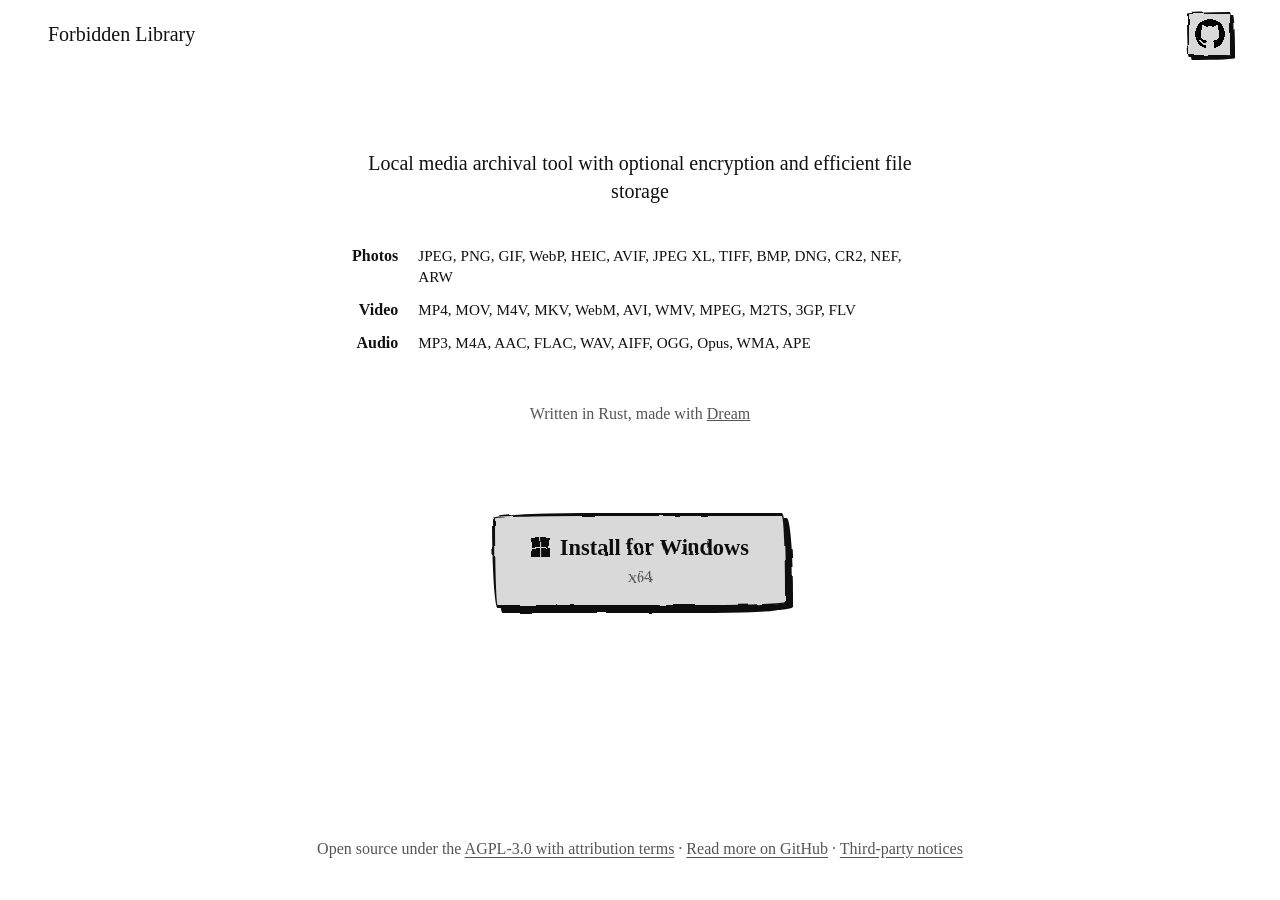
==== docs/index.html @ d5779481 "Forbidden Library" ====
<!DOCTYPE html>
<html lang="en">
<head>
  <meta charset="utf-8">
  <meta name="viewport" content="width=device-width, initial-scale=1">
  <title>Forbidden Library</title>
  <meta name="description" content="Forbidden Library is a local photo and video library for Windows. Import, browse, and search everything on your own machine.">
  <link rel="icon" type="image/png" href="assets/app-icon.png">
  <link rel="stylesheet" href="styles.css?v=29">
</head>
<body>
  <svg class="sketch-defs" aria-hidden="true" focusable="false">
    <filter id="sketch">
      <feTurbulence type="fractalNoise" baseFrequency="0.04" numOctaves="2" seed="7"/>
      <feDisplacementMap in="SourceGraphic" scale="3"/>
    </filter>
  </svg>

  <header class="site-header">
    <a class="brand" href="#top">
      <span>Forbidden Library</span>
    </a>
    <nav>
      <a class="github" href="https://github.com/barusoup/Forbidden-Library" aria-label="Forbidden Library on GitHub">
        <img src="assets/github-mark.png?v=21" alt="" width="30" height="30">
      </a>
    </nav>
  </header>

  <main id="top">
    <section class="about">
      <p class="tagline">Local media archival tool with optional encryption and efficient file storage</p>

      <dl class="formats">
        <div>
          <dt>Photos</dt>
          <dd>JPEG, PNG, GIF, WebP, HEIC, AVIF, JPEG XL, TIFF, BMP, DNG, CR2, NEF, ARW</dd>
        </div>
        <div>
          <dt>Video</dt>
          <dd>MP4, MOV, M4V, MKV, WebM, AVI, WMV, MPEG, M2TS, 3GP, FLV</dd>
        </div>
        <div>
          <dt>Audio</dt>
          <dd>MP3, M4A, AAC, FLAC, WAV, AIFF, OGG, Opus, WMA, APE</dd>
        </div>
      </dl>

      <p class="written">Written in Rust, made with <a href="https://github.com/barusoup/Dream">Dream</a></p>
    </section>

    <section class="hero">
      <a class="download" id="download" href="https://github.com/barusoup/Forbidden-Library/releases/latest">
        <span class="label">
          <svg class="win-icon" viewBox="0 0 24 24" aria-hidden="true" focusable="false">
            <!-- Windows logo: Simple Icons "windows" (CC0 1.0), https://simpleicons.org -->
            <path d="M0,0H11.377V11.372H0ZM12.623,0H24V11.372H12.623ZM0,12.623H11.377V24H0Zm12.623,0H24V24H12.623"/>
          </svg>
          <span>Install for Windows</span>
        </span>
        <span class="arch" id="arch">x64</span>
      </a>
    </section>
  </main>

  <footer class="site-footer">
    <p>
      Open source under the <a href="https://github.com/barusoup/Forbidden-Library/blob/main/LICENSE">AGPL-3.0 with attribution terms</a> ·
      <a href="https://github.com/barusoup/Forbidden-Library#readme">Read more on GitHub</a> ·
      <a href="https://github.com/barusoup/Forbidden-Library/blob/main/THIRD_PARTY.md">Third-party notices</a>
    </p>
  </footer>

  <script>
    // Point the button at the newest installer and show its version. Falls back
    // to the releases page and a plain "x64" label if GitHub cannot be reached.
    (async function () {
      const repo = "barusoup/Forbidden-Library";
      try {
        const res = await fetch(`https://api.github.com/repos/${repo}/releases/latest`, {
          headers: { Accept: "application/vnd.github+json" }
        });
        if (!res.ok) return;
        const release = await res.json();
        const setup = (release.assets || []).find(a => /^ForbiddenLibrarySetup-.*\.exe$/i.test(a.name));
        if (!setup) return;
        const button = document.getElementById("download");
        button.href = setup.browser_download_url;
        button.setAttribute("download", setup.name);
        const version = setup.name.replace(/^ForbiddenLibrarySetup-/i, "").replace(/\.exe$/i, "");
        document.getElementById("arch").textContent = `x64-${version}`;
      } catch (err) {
        // Keep the fallback link and label.
      }
    })();
  </script>
</body>
</html>
---- docs/styles.css ----
:root {
  --paper: #ffffff;
  --ink: #111111;
  --button: #d9d9d9;
  --button-tint: #e8e8e8;
  --button-hover: #c4c4c4;
  --muted: #555555;
  color-scheme: light;
}

* { box-sizing: border-box; }

html, body { margin: 0; }

body {
  font-family: "Segoe Print", "Bradley Hand", "Comic Sans MS", cursive;
  background: var(--paper);
  color: var(--ink);
  line-height: 1.4;
  min-height: 100vh;
  display: flex;
  flex-direction: column;
}

a { color: inherit; }

/* Hidden SVG that holds the wobble filters. */
.sketch-defs {
  position: absolute;
  width: 0;
  height: 0;
}

.site-header {
  display: flex;
  align-items: center;
  justify-content: space-between;
  padding: 0.75rem clamp(1.25rem, 5vw, 3rem);
}

.brand {
  display: inline-flex;
  align-items: center;
  gap: 0.6rem;
  font-size: 1.25rem;
  text-decoration: none;
}

/* Small version of the install button: same grey fill, outline and shadow. */
.github {
  position: relative;
  isolation: isolate;
  display: inline-flex;
  align-items: center;
  justify-content: center;
  width: 2.8rem;
  height: 2.8rem;
  transition: transform 0.15s ease;
}

/* The wobbly face sits behind the mark, so the mark itself stays crisp. */
.github::before {
  content: "";
  position: absolute;
  inset: 0;
  z-index: -1;
  background: var(--button);
  border: 2px solid var(--ink);
  border-radius: 255px 12px 225px 10px / 10px 225px 12px 255px;
  box-shadow: 3px 3px 0 var(--ink);
  filter: url(#sketch);
  transition: background 0.15s ease, box-shadow 0.15s ease;
}

/* The mark is a 30x30 pixel image shown at exactly one screen pixel per cell. */
.github img {
  width: 30px;
  height: 30px;
  image-rendering: pixelated;
}

.github:hover::before {
  background: var(--button-tint);
}

.github:active {
  transform: translate(2px, 2px);
}

.github:active::before {
  background: var(--button-hover);
  box-shadow: 1px 1px 0 var(--ink);
}

.github:focus-visible {
  outline: 2px dashed var(--ink);
  outline-offset: 4px;
}

main {
  flex: 1;
}

.hero {
  display: flex;
  justify-content: center;
  padding: 4.5rem 1.5rem 3rem;
}

.about {
  max-width: 40rem;
  margin: 0 auto;
  padding: 5rem 1.5rem 1rem;
  text-align: center;
}

.tagline {
  font-size: 1.25rem;
  margin: 0 0 2.5rem;
}

/* Two columns: the media type on the left, its formats on the right. */
.formats {
  display: grid;
  grid-template-columns: max-content 1fr;
  gap: 0.7rem 1.25rem;
  max-width: 36rem;
  margin: 0 auto 3rem;
  text-align: left;
}

.formats > div {
  display: contents;
}

.formats dt {
  font-weight: 700;
  text-align: right;
}

.formats dd {
  margin: 0;
  font-size: 0.95rem;
  color: var(--ink);
}

.written {
  margin: 0;
  color: var(--muted);
}

/* Irregular corner radii give the button a hand-drawn outline. */
.download {
  display: inline-flex;
  flex-direction: column;
  align-items: center;
  gap: 0.2rem;
  padding: 1rem 2.25rem;
  background: var(--button);
  color: var(--ink);
  border: 3px solid var(--ink);
  border-radius: 255px 18px 225px 16px / 16px 225px 18px 255px;
  box-shadow: 5px 5px 0 var(--ink);
  text-decoration: none;
  filter: url(#sketch);
  transition: background 0.15s ease, transform 0.15s ease, box-shadow 0.15s ease;
}

/* Hover only tints; the press (click) gives the shift and shadow change. */
.download:hover {
  background: var(--button-tint);
}

.download:active {
  background: var(--button-hover);
  transform: translate(2px, 2px);
  box-shadow: 3px 3px 0 var(--ink);
}

.download:focus-visible {
  outline: 2px dashed var(--ink);
  outline-offset: 6px;
}

.label {
  display: inline-flex;
  align-items: center;
  gap: 0.6rem;
  font-size: 1.4rem;
  font-weight: 700;
  white-space: nowrap;
}

.win-icon {
  width: 1.2rem;
  height: 1.2rem;
  fill: currentColor;
  filter: url(#sketch);
}

.arch {
  font-size: 1rem;
  color: var(--muted);
}

.site-footer {
  text-align: center;
  color: var(--muted);
  font-size: 1rem;
  padding: 1rem 1.5rem 1.5rem;
}

.site-footer a {
  text-underline-offset: 3px;
}

/* Text links only shift colour on hover, with no box behind them. The buttons
   handle their own hover, so they are left out. */
a:not(.download):not(.github) {
  transition: color 0.15s ease;
}

a:not(.download):not(.github):hover {
  color: var(--ink);
}
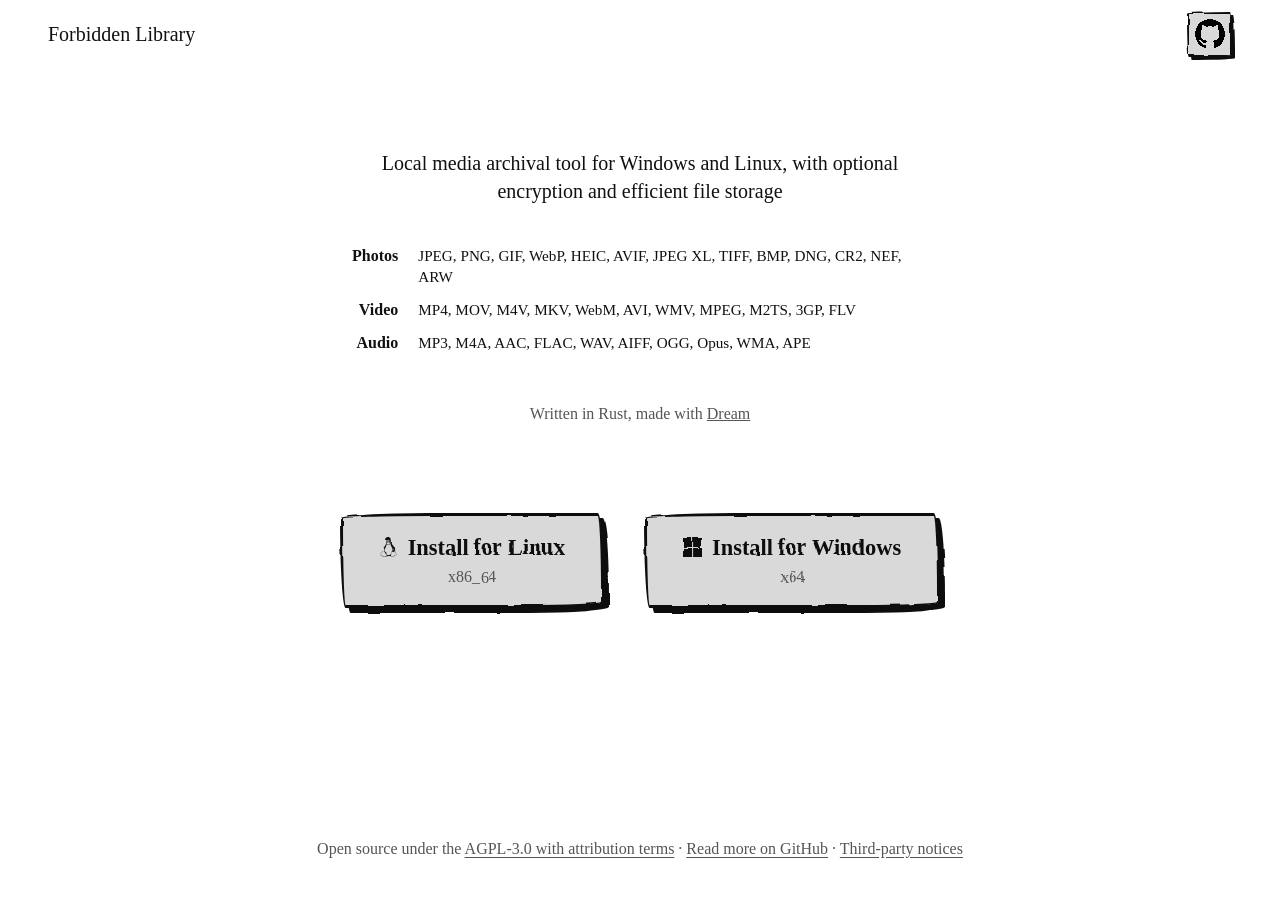
==== commit b5ac0c8b: "Move onto Dream's app runner and add official Linux support Dream now drives the window, renderer, U" ====
--- a/docs/index.html
+++ b/docs/index.html
@@ -4,9 +4,24 @@
   <meta charset="utf-8">
   <meta name="viewport" content="width=device-width, initial-scale=1">
   <title>Forbidden Library</title>
-  <meta name="description" content="Forbidden Library is a local photo and video library for Windows. Import, browse, and search everything on your own machine.">
+  <meta name="description" content="A local media archival tool for Windows and Linux, with optional encryption and efficient file storage">
   <link rel="icon" type="image/png" href="assets/app-icon.png">
-  <link rel="stylesheet" href="styles.css?v=29">
+
+  <!-- Link preview (embed) metadata -->
+  <meta property="og:type" content="website">
+  <meta property="og:site_name" content="Forbidden Library">
+  <meta property="og:title" content="Forbidden Library">
+  <meta property="og:description" content="A local media archival tool for Windows and Linux, with optional encryption and efficient file storage">
+  <meta property="og:url" content="https://barusoup.github.io/Forbidden-Library/">
+  <meta property="og:image" content="https://barusoup.github.io/Forbidden-Library/assets/social-card.png?v=2">
+  <meta property="og:image:type" content="image/png">
+  <meta property="og:image:width" content="1200">
+  <meta property="og:image:height" content="630">
+  <meta name="twitter:card" content="summary_large_image">
+  <meta name="twitter:title" content="Forbidden Library">
+  <meta name="twitter:description" content="A local media archival tool for Windows and Linux, with optional encryption and efficient file storage">
+  <meta name="twitter:image" content="https://barusoup.github.io/Forbidden-Library/assets/social-card.png?v=2">
+  <link rel="stylesheet" href="styles.css?v=33">
 </head>
 <body>
   <svg class="sketch-defs" aria-hidden="true" focusable="false">
@@ -29,7 +44,7 @@
 
   <main id="top">
     <section class="about">
-      <p class="tagline">Local media archival tool with optional encryption and efficient file storage</p>
+      <p class="tagline">Local media archival tool for Windows and Linux, with optional encryption and efficient file storage</p>
 
       <dl class="formats">
         <div>
@@ -50,16 +65,28 @@
     </section>
 
     <section class="hero">
-      <a class="download" id="download" href="https://github.com/barusoup/Forbidden-Library/releases/latest">
-        <span class="label">
-          <svg class="win-icon" viewBox="0 0 24 24" aria-hidden="true" focusable="false">
-            <!-- Windows logo: Simple Icons "windows" (CC0 1.0), https://simpleicons.org -->
-            <path d="M0,0H11.377V11.372H0ZM12.623,0H24V11.372H12.623ZM0,12.623H11.377V24H0Zm12.623,0H24V24H12.623"/>
-          </svg>
-          <span>Install for Windows</span>
-        </span>
-        <span class="arch" id="arch">x64</span>
-      </a>
+      <div class="downloads">
+        <a class="download" id="download-windows" href="https://github.com/barusoup/Forbidden-Library/releases/latest">
+          <span class="label">
+            <svg class="win-icon" viewBox="0 0 24 24" aria-hidden="true" focusable="false">
+              <!-- Windows logo: Simple Icons "windows" (CC0 1.0), https://simpleicons.org -->
+              <path d="M0,0H11.377V11.372H0ZM12.623,0H24V11.372H12.623ZM0,12.623H11.377V24H0Zm12.623,0H24V24H12.623"/>
+            </svg>
+            <span>Install for Windows</span>
+          </span>
+          <span class="arch" id="arch-windows">x64</span>
+        </a>
+        <a class="download" id="download-linux" href="https://github.com/barusoup/Forbidden-Library/releases/latest">
+          <span class="label">
+            <!-- Linux logo: Simple Icons "linux" (CC0 1.0), https://simpleicons.org -->
+            <svg class="linux-icon" viewBox="0 0 24 24" aria-hidden="true" focusable="false">
+              <path d="M12.504 0c-.155 0-.315.008-.48.021-4.226.333-3.105 4.807-3.17 6.298-.076 1.092-.3 1.953-1.05 3.02-.885 1.051-2.127 2.75-2.716 4.521-.278.832-.41 1.684-.287 2.489a.424.424 0 00-.11.135c-.26.268-.45.6-.663.839-.199.199-.485.267-.797.4-.313.136-.658.269-.864.68-.09.189-.136.394-.132.602 0 .199.027.4.055.536.058.399.116.728.04.97-.249.68-.28 1.145-.106 1.484.174.334.535.47.94.601.81.2 1.91.135 2.774.6.926.466 1.866.67 2.616.47.526-.116.97-.464 1.208-.946.587-.003 1.23-.269 2.26-.334.699-.058 1.574.267 2.577.2.025.134.063.198.114.333l.003.003c.391.778 1.113 1.132 1.884 1.071.771-.06 1.592-.536 2.257-1.306.631-.765 1.683-1.084 2.378-1.503.348-.199.629-.469.649-.853.023-.4-.2-.811-.714-1.376v-.097l-.003-.003c-.17-.2-.25-.535-.338-.926-.085-.401-.182-.786-.492-1.046h-.003c-.059-.054-.123-.067-.188-.135a.357.357 0 00-.19-.064c.431-1.278.264-2.55-.173-3.694-.533-1.41-1.465-2.638-2.175-3.483-.796-1.005-1.576-1.957-1.56-3.368.026-2.152.236-6.133-3.544-6.139zm.529 3.405h.013c.213 0 .396.062.584.198.19.135.33.332.438.533.105.259.158.459.166.724 0-.02.006-.04.006-.06v.105a.086.086 0 01-.004-.021l-.004-.024a1.807 1.807 0 01-.15.706.953.953 0 01-.213.335.71.71 0 00-.088-.042c-.104-.045-.198-.064-.284-.133a1.312 1.312 0 00-.22-.066c.05-.06.146-.133.183-.198.053-.128.082-.264.088-.402v-.02a1.21 1.21 0 00-.061-.4c-.045-.134-.101-.2-.183-.333-.084-.066-.167-.132-.267-.132h-.016c-.093 0-.176.03-.262.132a.8.8 0 00-.205.334 1.18 1.18 0 00-.09.4v.019c.002.089.008.179.02.267-.193-.067-.438-.135-.607-.202a1.635 1.635 0 01-.018-.2v-.02a1.772 1.772 0 01.15-.768c.082-.22.232-.406.43-.533a.985.985 0 01.594-.2zm-2.962.059h.036c.142 0 .27.048.399.135.146.129.264.288.344.465.09.199.14.4.153.667v.004c.007.134.006.2-.002.266v.08c-.03.007-.056.018-.083.024-.152.055-.274.135-.393.2.012-.09.013-.18.003-.267v-.015c-.012-.133-.04-.2-.082-.333a.613.613 0 00-.166-.267.248.248 0 00-.183-.064h-.021c-.071.006-.13.04-.186.132a.552.552 0 00-.12.27.944.944 0 00-.023.33v.015c.012.135.037.2.08.334.046.134.098.2.166.268.01.009.02.018.034.024-.07.057-.117.07-.176.136a.304.304 0 01-.131.068 2.62 2.62 0 01-.275-.402 1.772 1.772 0 01-.155-.667 1.759 1.759 0 01.08-.668 1.43 1.43 0 01.283-.535c.128-.133.26-.2.418-.2zm1.37 1.706c.332 0 .733.065 1.216.399.293.2.523.269 1.052.468h.003c.255.136.405.266.478.399v-.131a.571.571 0 01.016.47c-.123.31-.516.643-1.063.842v.002c-.268.135-.501.333-.775.465-.276.135-.588.292-1.012.267a1.139 1.139 0 01-.448-.067 3.566 3.566 0 01-.322-.198c-.195-.135-.363-.332-.612-.465v-.005h-.005c-.4-.246-.616-.512-.686-.71-.07-.268-.005-.47.193-.6.224-.135.38-.271.483-.336.104-.074.143-.102.176-.131h.002v-.003c.169-.202.436-.47.839-.601.139-.036.294-.065.466-.065zm2.8 2.142c.358 1.417 1.196 3.475 1.735 4.473.286.534.855 1.659 1.102 3.024.156-.005.33.018.513.064.646-1.671-.546-3.467-1.089-3.966-.22-.2-.232-.335-.123-.335.59.534 1.365 1.572 1.646 2.757.13.535.16 1.104.021 1.67.067.028.135.06.205.067 1.032.534 1.413.938 1.23 1.537v-.043c-.06-.003-.12 0-.18 0h-.016c.151-.467-.182-.825-1.065-1.224-.915-.4-1.646-.336-1.77.465-.008.043-.013.066-.018.135-.068.023-.139.053-.209.064-.43.268-.662.669-.793 1.187-.13.533-.17 1.156-.205 1.869v.003c-.02.334-.17.838-.319 1.35-1.5 1.072-3.58 1.538-5.348.334a2.645 2.645 0 00-.402-.533 1.45 1.45 0 00-.275-.333c.182 0 .338-.03.465-.067a.615.615 0 00.314-.334c.108-.267 0-.697-.345-1.163-.345-.467-.931-.995-1.788-1.521-.63-.4-.986-.87-1.15-1.396-.165-.534-.143-1.085-.015-1.645.245-1.07.873-2.11 1.274-2.763.107-.065.037.135-.408.974-.396.751-1.14 2.497-.122 3.854a8.123 8.123 0 01.647-2.876c.564-1.278 1.743-3.504 1.836-5.268.048.036.217.135.289.202.218.133.38.333.59.465.21.201.477.335.876.335.039.003.075.006.11.006.412 0 .73-.134.997-.268.29-.134.52-.334.74-.4h.005c.467-.135.835-.402 1.044-.7zm2.185 8.958c.037.6.343 1.245.882 1.377.588.134 1.434-.333 1.791-.765l.211-.01c.315-.007.577.01.847.268l.003.003c.208.199.305.53.391.876.085.4.154.78.409 1.066.486.527.645.906.636 1.14l.003-.007v.018l-.003-.012c-.015.262-.185.396-.498.595-.63.401-1.746.712-2.457 1.57-.618.737-1.37 1.14-2.036 1.191-.664.053-1.237-.2-1.574-.898l-.005-.003c-.21-.4-.12-1.025.056-1.69.176-.668.428-1.344.463-1.897.037-.714.076-1.335.195-1.814.12-.465.308-.797.641-.984l.045-.022zm-10.814.049h.01c.053 0 .105.005.157.014.376.055.706.333 1.023.752l.91 1.664.003.003c.243.533.754 1.064 1.189 1.637.434.598.77 1.131.729 1.57v.006c-.057.744-.48 1.148-1.125 1.294-.645.135-1.52.002-2.395-.464-.968-.536-2.118-.469-2.857-.602-.369-.066-.61-.2-.723-.4-.11-.2-.113-.602.123-1.23v-.004l.002-.003c.117-.334.03-.752-.027-1.118-.055-.401-.083-.71.043-.94.16-.334.396-.4.69-.533.294-.135.64-.202.915-.47h.002v-.002c.256-.268.445-.601.668-.838.19-.201.38-.336.663-.336zm7.159-9.074c-.435.201-.945.535-1.488.535-.542 0-.97-.267-1.28-.466-.154-.134-.28-.268-.373-.335-.164-.134-.144-.333-.074-.333.109.016.129.134.199.2.096.066.215.2.36.333.292.2.68.467 1.167.467.485 0 1.053-.267 1.398-.466.195-.135.445-.334.648-.467.156-.136.149-.267.279-.267.128.016.034.134-.147.332a8.097 8.097 0 01-.69.468zm-1.082-1.583V5.64c-.006-.02.013-.042.029-.05.074-.043.18-.027.26.004.063 0 .16.067.15.135-.006.049-.085.066-.135.066-.055 0-.092-.043-.141-.068-.052-.018-.146-.008-.163-.065zm-.551 0c-.02.058-.113.049-.166.066-.047.025-.086.068-.14.068-.05 0-.13-.02-.136-.068-.01-.066.088-.133.15-.133.08-.031.184-.047.259-.005.019.009.036.03.03.05v.02h.003z"/>
+            </svg>
+            <span>Install for Linux</span>
+          </span>
+          <span class="arch" id="arch-linux">x86_64</span>
+        </a>
+      </div>
     </section>
   </main>
 
@@ -72,25 +99,41 @@
   </footer>
 
   <script>
-    // Point the button at the newest installer and show its version. Falls back
-    // to the releases page and a plain "x64" label if GitHub cannot be reached.
+    // Point each button at the newest installer for its platform and show the
+    // version. Falls back to the releases page and a plain architecture label
+    // if GitHub cannot be reached.
     (async function () {
       const repo = "barusoup/Forbidden-Library";
+      const windowsButton = document.getElementById("download-windows");
+      const linuxButton = document.getElementById("download-linux");
+      const linux = /linux/i.test(navigator.userAgent) && !/android/i.test(navigator.userAgent);
+      // Show the platform the visitor is on first; both stay available.
+      if (linux) {
+        linuxButton.parentNode.insertBefore(linuxButton, windowsButton);
+      }
       try {
         const res = await fetch(`https://api.github.com/repos/${repo}/releases/latest`, {
           headers: { Accept: "application/vnd.github+json" }
         });
         if (!res.ok) return;
         const release = await res.json();
-        const setup = (release.assets || []).find(a => /^ForbiddenLibrarySetup-.*\.exe$/i.test(a.name));
-        if (!setup) return;
-        const button = document.getElementById("download");
-        button.href = setup.browser_download_url;
-        button.setAttribute("download", setup.name);
-        const version = setup.name.replace(/^ForbiddenLibrarySetup-/i, "").replace(/\.exe$/i, "");
-        document.getElementById("arch").textContent = `x64-${version}`;
+        const assets = release.assets || [];
+        const setup = assets.find(a => /^ForbiddenLibrarySetup-.*\.exe$/i.test(a.name));
+        const tarball = assets.find(a => /^ForbiddenLibrary-.*-linux-x86_64\.tar\.gz$/i.test(a.name));
+        if (setup) {
+          const version = setup.name.replace(/^ForbiddenLibrarySetup-/i, "").replace(/\.exe$/i, "");
+          windowsButton.href = setup.browser_download_url;
+          windowsButton.setAttribute("download", setup.name);
+          document.getElementById("arch-windows").textContent = `x64-${version}`;
+        }
+        if (tarball) {
+          const version = tarball.name.replace(/^ForbiddenLibrary-/i, "").replace(/-linux-x86_64\.tar\.gz$/i, "");
+          linuxButton.href = tarball.browser_download_url;
+          linuxButton.setAttribute("download", tarball.name);
+          document.getElementById("arch-linux").textContent = `x86_64-${version}`;
+        }
       } catch (err) {
-        // Keep the fallback link and label.
+        // Keep the fallback links and labels.
       }
     })();
   </script>
--- a/docs/styles.css
+++ b/docs/styles.css
@@ -107,6 +107,16 @@
   padding: 4.5rem 1.5rem 3rem;
 }
 
+/* Both platform buttons stay side by side; the script moves the visitor's
+   platform first, but the other install is always reachable. */
+.downloads {
+  display: flex;
+  flex-wrap: wrap;
+  justify-content: center;
+  align-items: flex-start;
+  gap: 2rem 2.5rem;
+}
+
 .about {
   max-width: 40rem;
   margin: 0 auto;
@@ -198,6 +208,13 @@
   filter: url(#sketch);
 }
 
+.linux-icon {
+  width: 1.2rem;
+  height: 1.2rem;
+  fill: currentColor;
+  filter: url(#sketch);
+}
+
 .arch {
   font-size: 1rem;
   color: var(--muted);
